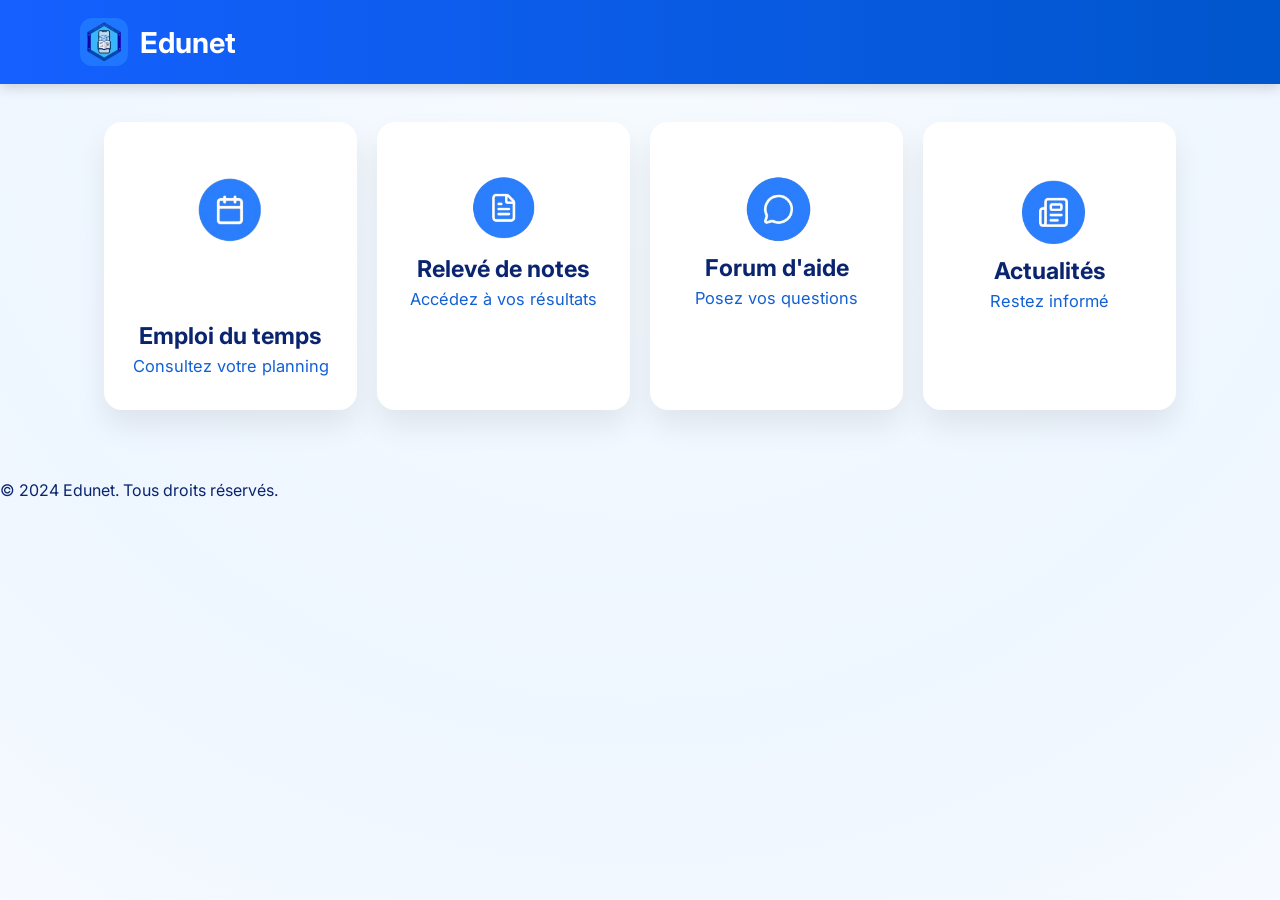
==== index.html @ 71c4aa45 "accueil" ====
<!DOCTYPE html>
<html lang="fr">

<head>
    <meta charset="UTF-8" />
    <meta name="viewport" content="width=device-width, initial-scale=1.0" />
    <title>Edunet</title>
    <link rel="stylesheet" href="styles.css" />
    <link rel="preconnect" href="https://fonts.googleapis.com">
    <link rel="preconnect" href="https://fonts.gstatic.com" crossorigin>
    <link href="https://fonts.googleapis.com/css2?family=Inter:wght@400;500;700&display=swap" rel="stylesheet">
</head>

<body>
    <header class="topbar">
        <div class="topbar-inner">
            <div class="logo">
                <div class="logo-icon" aria-hidden="true">
                    <img src="image.png" alt="Edunet logo" width="42" height="42" />
                </div>
                <span>Edunet</span>
            </div>
        </div>
    </header>

    <main class="main-grid">
        <article class="card">
            <img src="edtact.png" alt="edt" width="200">
            <h2>Emploi du temps</h2>
            <p>Consultez votre planning</p>
        </article>

        <article class="card">
            <img src="noteact.png" alt="notes" width="200">
            <h2>Relevé de notes</h2>
            <p>Accédez à vos résultats</p>
        </article>

        <article class="card">
            <img src="foract.png" alt="forum" width="200">
            <h2>Forum d'aide</h2>
            <p>Posez vos questions</p>
        </article>

        <article class="card">
            <img src="actact.png" alt="actualites" width="200">
            <h2>Actualités</h2>
            <p>Restez informé</p>
        </article>
    </main>

    <footer class="footer">
        <p>&copy; 2024 Edunet. Tous droits réservés.</p>

    </footer>
</body>

</html>
---- styles.css ----
:root {
    --main-blue: #1560ff;
    --light-blue: #eef6ff;
    --card-white: #ffffff;
    --text-dark: #0a246f;
    --text-medium: #1260d6;
}

* {
    box-sizing: border-box;
    margin: 0;
    padding: 0;
}

body {
    font-family: 'Inter', Arial, sans-serif;
    background: radial-gradient(circle at top, #f7fbff 0%, #eef6ff 66%, #f6faff 100%);
    color: var(--text-dark);
    min-height: 100vh;
}

.topbar {
    background: linear-gradient(90deg, var(--main-blue), #0056cc);
    padding: 18px 16px;
    box-shadow: 0 4px 12px rgba(0, 0, 0, 0.15);
}

.topbar-inner {
    max-width: 1120px;
    margin: 0 auto;
    display: flex;
    align-items: center;
}

.logo {
    display: flex;
    align-items: center;
    gap: 12px;
    color: #fff;
    font-weight: 700;
    font-size: 1.8rem;
}

.logo-icon {
    width: 48px;
    height: 48px;
    border-radius: 12px;
    background: #1f76ff;
    display: flex;
    align-items: center;
    justify-content: center;
    overflow: hidden;
}

.logo-icon img {
    max-width: 100%;
    max-height: 100%;
    display: block;
    object-fit: contain;
}

.main-grid {
    max-width: 1100px;
    margin: 38px auto;
    padding: 0 14px 32px;
    display: grid;
    grid-template-columns: repeat(auto-fit, minmax(220px, 1fr));
    gap: 20px;
}

.card {
    background: var(--card-white);
    border-radius: 18px;
    box-shadow: 0 16px 30px rgba(0, 0, 0, 0.08);
    text-align: center;
    padding: 34px 16px;
    min-height: 220px;
}

.card-icon {
    width: 80px;
    height: 80px;
    margin: 0 auto 18px;
    border-radius: 50%;
    background: var(--main-blue);
    display: flex;
    align-items: center;
    justify-content: center;
    color: #fff;
    font-size: 2rem;
    line-height: 1;
}

.card h2 {
    color: var(--text-dark);
    margin-bottom: 6px;
    font-size: 1.45rem;
}

.card p {
    color: var(--text-medium);
    margin-top: 0;
    font-size: 1.03rem;
}
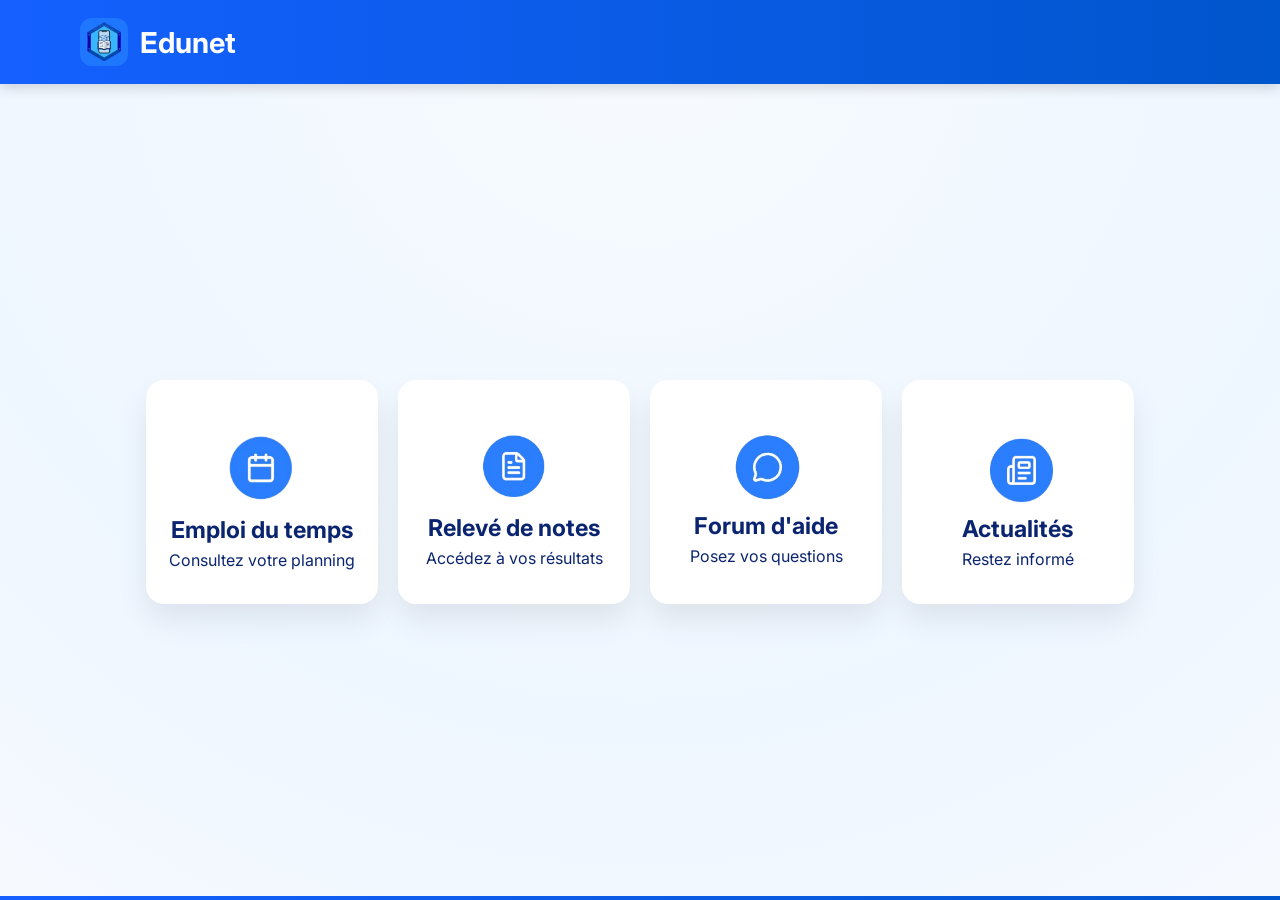
==== commit 1fc2082c: "liaisons des pages et bons logos" ====
--- a/index.html
+++ b/index.html
@@ -5,7 +5,7 @@
     <meta charset="UTF-8" />
     <meta name="viewport" content="width=device-width, initial-scale=1.0" />
     <title>Edunet</title>
-    <link rel="stylesheet" href="styles.css" />
+    <link rel="stylesheet" href="index.css" />
     <link rel="preconnect" href="https://fonts.googleapis.com">
     <link rel="preconnect" href="https://fonts.gstatic.com" crossorigin>
     <link href="https://fonts.googleapis.com/css2?family=Inter:wght@400;500;700&display=swap" rel="stylesheet">
@@ -24,35 +24,38 @@
     </header>
 
     <main class="main-grid">
-        <article class="card">
-            <img src="edtact.png" alt="edt" width="200">
-            <h2>Emploi du temps</h2>
-            <p>Consultez votre planning</p>
-        </article>
+        <div class="grid-wrapper">
+            <article class="card">
+                <a href="edunet.html">
+                    <img src="edtact.png" alt="edt" width="200">
+                    <h2>Emploi du temps</h2>
+                    <p>Consultez votre planning</p>
+                </a>
+            </article>
 
-        <article class="card">
-            <img src="noteact.png" alt="notes" width="200">
-            <h2>Relevé de notes</h2>
-            <p>Accédez à vos résultats</p>
-        </article>
+            <article class="card">
+                <a href="bulletin.html">
+                    <img src="noteact.png" alt="notes" width="200">
+                    <h2>Relevé de notes</h2>
+                    <p>Accédez à vos résultats</p>
+                </a>
+            </article>
 
-        <article class="card">
-            <img src="foract.png" alt="forum" width="200">
-            <h2>Forum d'aide</h2>
-            <p>Posez vos questions</p>
-        </article>
+            <article class="card">
+                <img src="foract.png" alt="forum" width="200">
+                <h2>Forum d'aide</h2>
+                <p>Posez vos questions</p>
+            </article>
 
-        <article class="card">
-            <img src="actact.png" alt="actualites" width="200">
-            <h2>Actualités</h2>
-            <p>Restez informé</p>
-        </article>
+            <article class="card">
+                <img src="actact.png" alt="actualites" width="200">
+                <h2>Actualités</h2>
+                <p>Restez informé</p>
+            </article>
+        </div>
     </main>
 
-    <footer class="footer">
-        <p>&copy; 2024 Edunet. Tous droits réservés.</p>
-
-    </footer>
+    <footer class="footer-bar"></footer>
 </body>
 
 </html>
--- a/index.css
+++ b/index.css
@@ -0,0 +1,134 @@
+:root {
+    --main-blue: #1560ff;
+    --light-blue: #eef6ff;
+    --card-white: #ffffff;
+    --text-dark: #0a246f;
+    --text-medium: #1260d6;
+}
+
+* {
+    box-sizing: border-box;
+    margin: 0;
+    padding: 0;
+}
+
+body {
+    font-family: 'Inter', Arial, sans-serif;
+    background: radial-gradient(circle at top, #f7fbff 0%, #eef6ff 66%, #f6faff 100%);
+    color: var(--text-dark);
+    min-height: 100vh;
+    display: flex;
+    flex-direction: column;
+}
+
+.topbar {
+    background: linear-gradient(90deg, var(--main-blue), #0056cc);
+    padding: 18px 16px;
+    box-shadow: 0 4px 12px rgba(0, 0, 0, 0.15);
+}
+
+.topbar-inner {
+    max-width: 1120px;
+    margin: 0 auto;
+    display: flex;
+    align-items: center;
+}
+
+.logo {
+    display: flex;
+    align-items: center;
+    gap: 12px;
+    color: #fff;
+    font-weight: 700;
+    font-size: 1.8rem;
+}
+
+.logo-icon {
+    width: 48px;
+    height: 48px;
+    border-radius: 12px;
+    background: #1f76ff;
+    display: flex;
+    align-items: center;
+    justify-content: center;
+    overflow: hidden;
+}
+
+.logo-icon img {
+    max-width: 100%;
+    max-height: 100%;
+    display: block;
+    object-fit: contain;
+}
+
+.main-grid {
+    flex-grow: 1;
+    display: flex;
+    align-items: center;
+    justify-content: center;
+}
+
+.grid-wrapper {
+    display: grid;
+    grid-template-columns: repeat(auto-fit, minmax(220px, 1fr));
+    gap: 20px;
+    max-width: 1100px;
+    padding: 0 14px;
+}
+
+.card {
+    background: var(--card-white);
+    border-radius: 18px;
+    box-shadow: 0 16px 30px rgba(0, 0, 0, 0.08);
+    text-align: center;
+    padding: 34px 16px;
+    min-height: 220px;
+}
+
+.card-icon {
+    width: 80px;
+    height: 80px;
+    margin: 0 auto 18px;
+    border-radius: 50%;
+    background: var(--main-blue);
+    display: flex;
+    align-items: center;
+    justify-content: center;
+    color: #fff;
+    font-size: 2rem;
+    line-height: 1;
+}
+
+.card h2 {
+    color: var(--text-dark);
+    margin-bottom: 6px;
+    font-size: 1.45rem;
+}
+
+.card a {
+    text-decoration: none;
+    color: inherit;
+    display: block;
+}
+
+.cookie-notice {
+    position: fixed;
+    bottom: 18px;
+    left: 50%;
+    transform: translateX(-50%);
+    background: rgba(0, 1, 43, 0.9);
+    color: white;
+    padding: 8px 14px;
+    border-radius: 8px;
+    font-size: 0.95rem;
+    box-shadow: 0 8px 22px rgba(0, 0, 0, 0.3);
+}
+
+.footer-bar {
+    height: 4px;
+    background: linear-gradient(90deg, var(--main-blue), #0056cc);
+    position: fixed;
+    bottom: 0;
+    left: 0;
+    right: 0;
+}
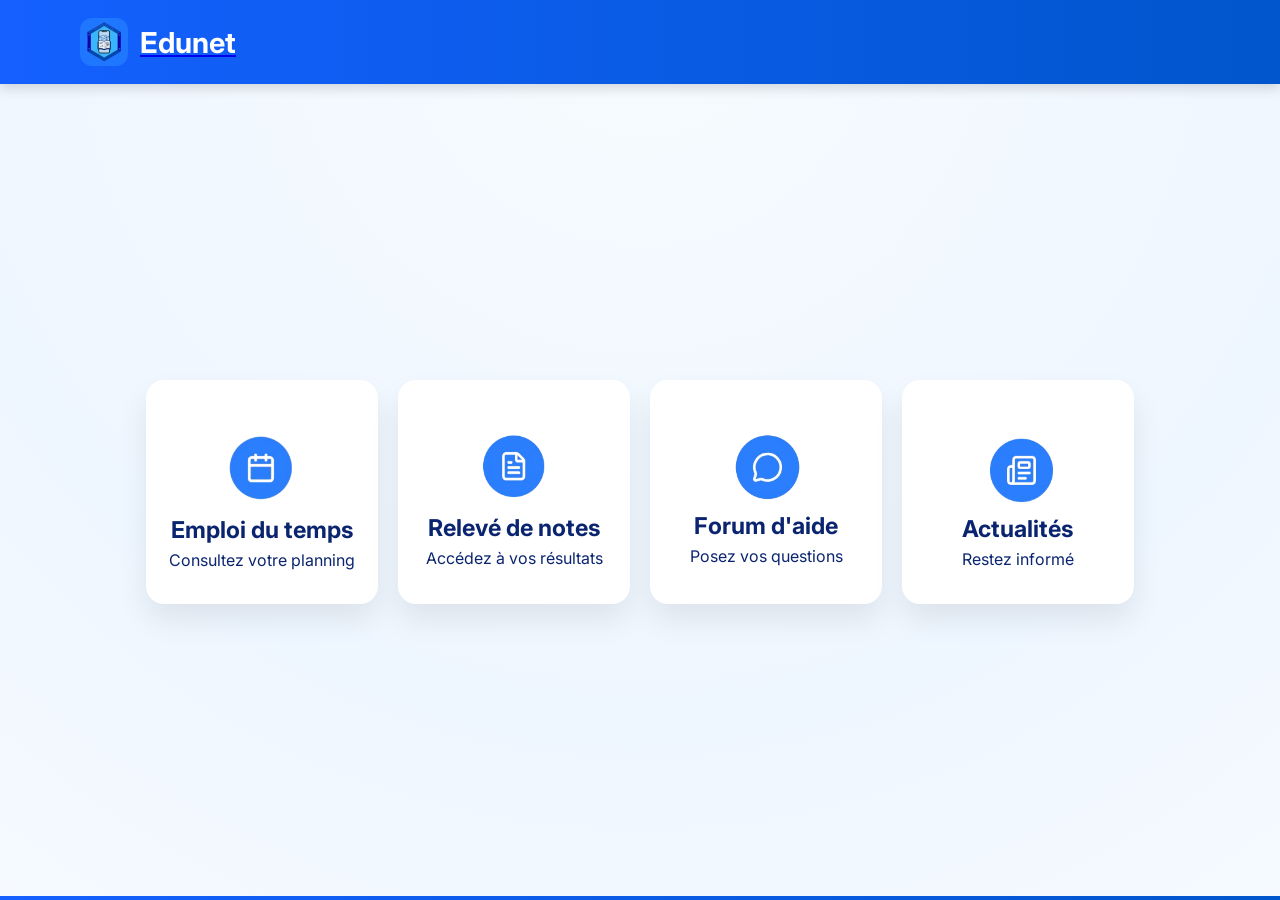
==== commit ab927210: "commit final" ====
--- a/index.html
+++ b/index.html
@@ -14,12 +14,14 @@
 <body>
     <header class="topbar">
         <div class="topbar-inner">
-            <div class="logo">
-                <div class="logo-icon" aria-hidden="true">
-                    <img src="image.png" alt="Edunet logo" width="42" height="42" />
+            <a href="index.html">
+                <div class="logo">
+                    <div class="logo-icon" aria-hidden="true">
+                        <img src="image.png" alt="Edunet logo" width="42" height="42" />
+                    </div>
+                    <span>Edunet</span>
                 </div>
-                <span>Edunet</span>
-            </div>
+            </a>
         </div>
     </header>
 
--- a/index.css
+++ b/index.css
@@ -41,6 +41,11 @@
     color: #fff;
     font-weight: 700;
     font-size: 1.8rem;
+}
+
+.logo a {
+    text-decoration: none;
+    color: inherit;
 }
 
 .logo-icon {
